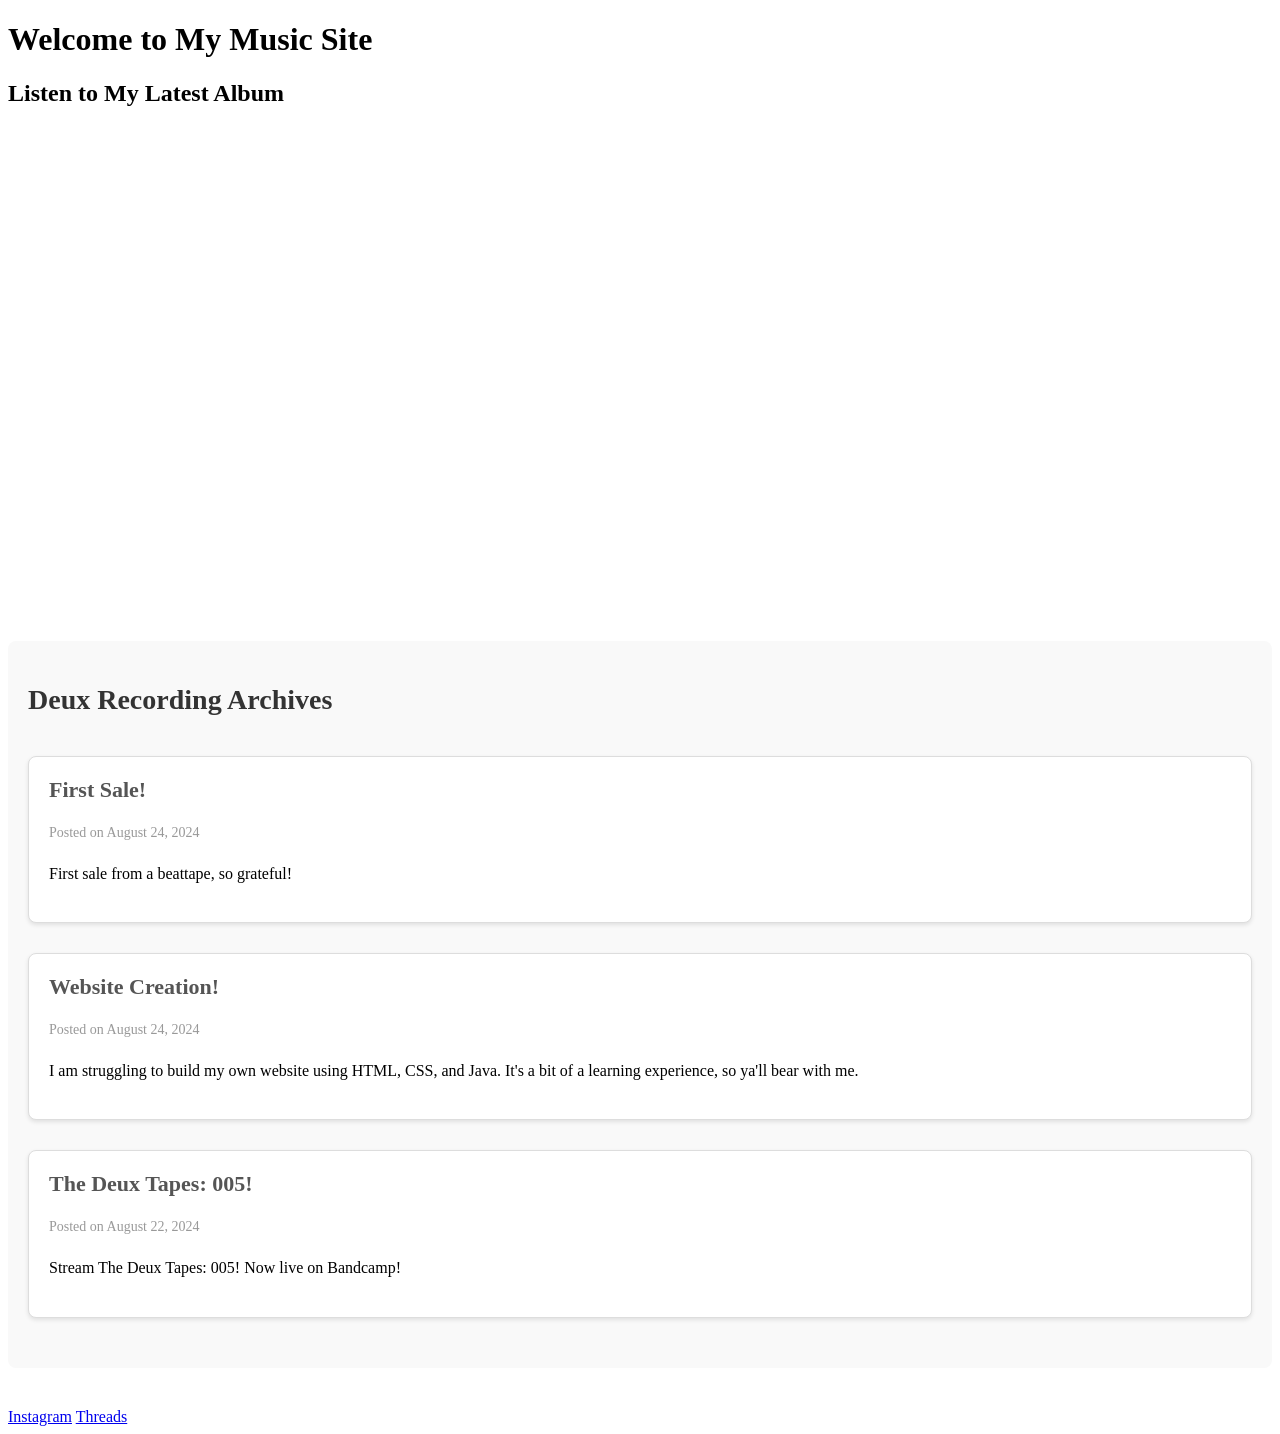
==== index.html @ 5b8d5ce3 "“Initial commit with website files” Added initial website files including index.html, style.css, and" ====
<!DOCTYPE html>
<html lang="en">
<head>
    <meta charset="UTF-8">
    <meta name="viewport" content="width=device-width, initial-scale=1.0">
    <title>My Music Site</title>
    <link rel="stylesheet" href="styles.css">
</head>
<body>
     <!-- Other content like header, blog, etc. -->
    <header>
        <h1>Welcome to My Music Site</h1>
    </header>

    <section>
        <!-- Main content like music, bio, etc. goes here -->
        <h2>Listen to My Latest Album</h2>
        <iframe style="border: 0; width: 350px; height: 470px;" src="https://bandcamp.com/EmbeddedPlayer/album=1049642732/size=large/bgcol=ffffff/linkcol=0687f5/tracklist=false/transparent=true/" seamless><a href="https://plugdeux.bandcamp.com/album/the-deux-tapes-005">The Deux Tapes: 005 by PlugDeux</a></iframe>
    </section>
    <section id="blog">
        <h2>Deux Recording Archives</h2>
        <!-- Blog posts -->

        <article>
            <h3>First Sale!</h3>
            <p><small>Posted on August 24, 2024</small></p>
            <p>First sale from a beattape, so grateful!</p>
        </article>

        <article>
            <h3>Website Creation!</h3>
            <p><small>Posted on August 24, 2024</small></p>
            <p>I am struggling to build my own website using HTML, CSS, and Java. It's a bit of a learning experience, so ya'll bear with me.</p>
        </article>

        <article>
            <h3>The Deux Tapes: 005!</h3>
            <p><small>Posted on August 22, 2024</small></p>
            <p>Stream The Deux Tapes: 005! Now live on Bandcamp!</p>
        </article>

        <!-- Add more blog posts as needed -->
    </section>

    <nav>
        <a href="https://instagram.com/plugdeux" target="_blank">Instagram</a>
        <a href="https://threads.net/plugdeux" target="_blank">Threads</a>
        <!-- Add more social media links as needed -->
    </nav>
</body>
</html>
---- styles.css ----
#blog {
    margin: 40px 0;
    padding: 20px;
    background-color: #f9f9f9; /* Light gray background */
    border-radius: 8px; /* Rounded corners */
}

#blog h2 {
    font-size: 28px;
    margin-bottom: 40px;
    color: #333; /* Darker text color */
}

#blog article {
    margin-bottom: 30px;
    padding: 20px;
    border: 1px solid #ddd; /* Light border */
    border-radius: 8px; /* Rounded corners */
    background-color: #fff; /* White background for posts */
    box-shadow: 0 2px 4px rgba(0, 0, 0, 0.1); /* Subtle shadow */
}

#blog article h3 {
    font-size: 22px;
    margin-top: 0;
    margin-bottom: 15px;
    color: #555; /* Slightly lighter text color */
}

#blog article p {
    font-size: 16px;
    line-height: 1.6;
}

#blog article small {
    color: #999;
    font-size: 14px;
}
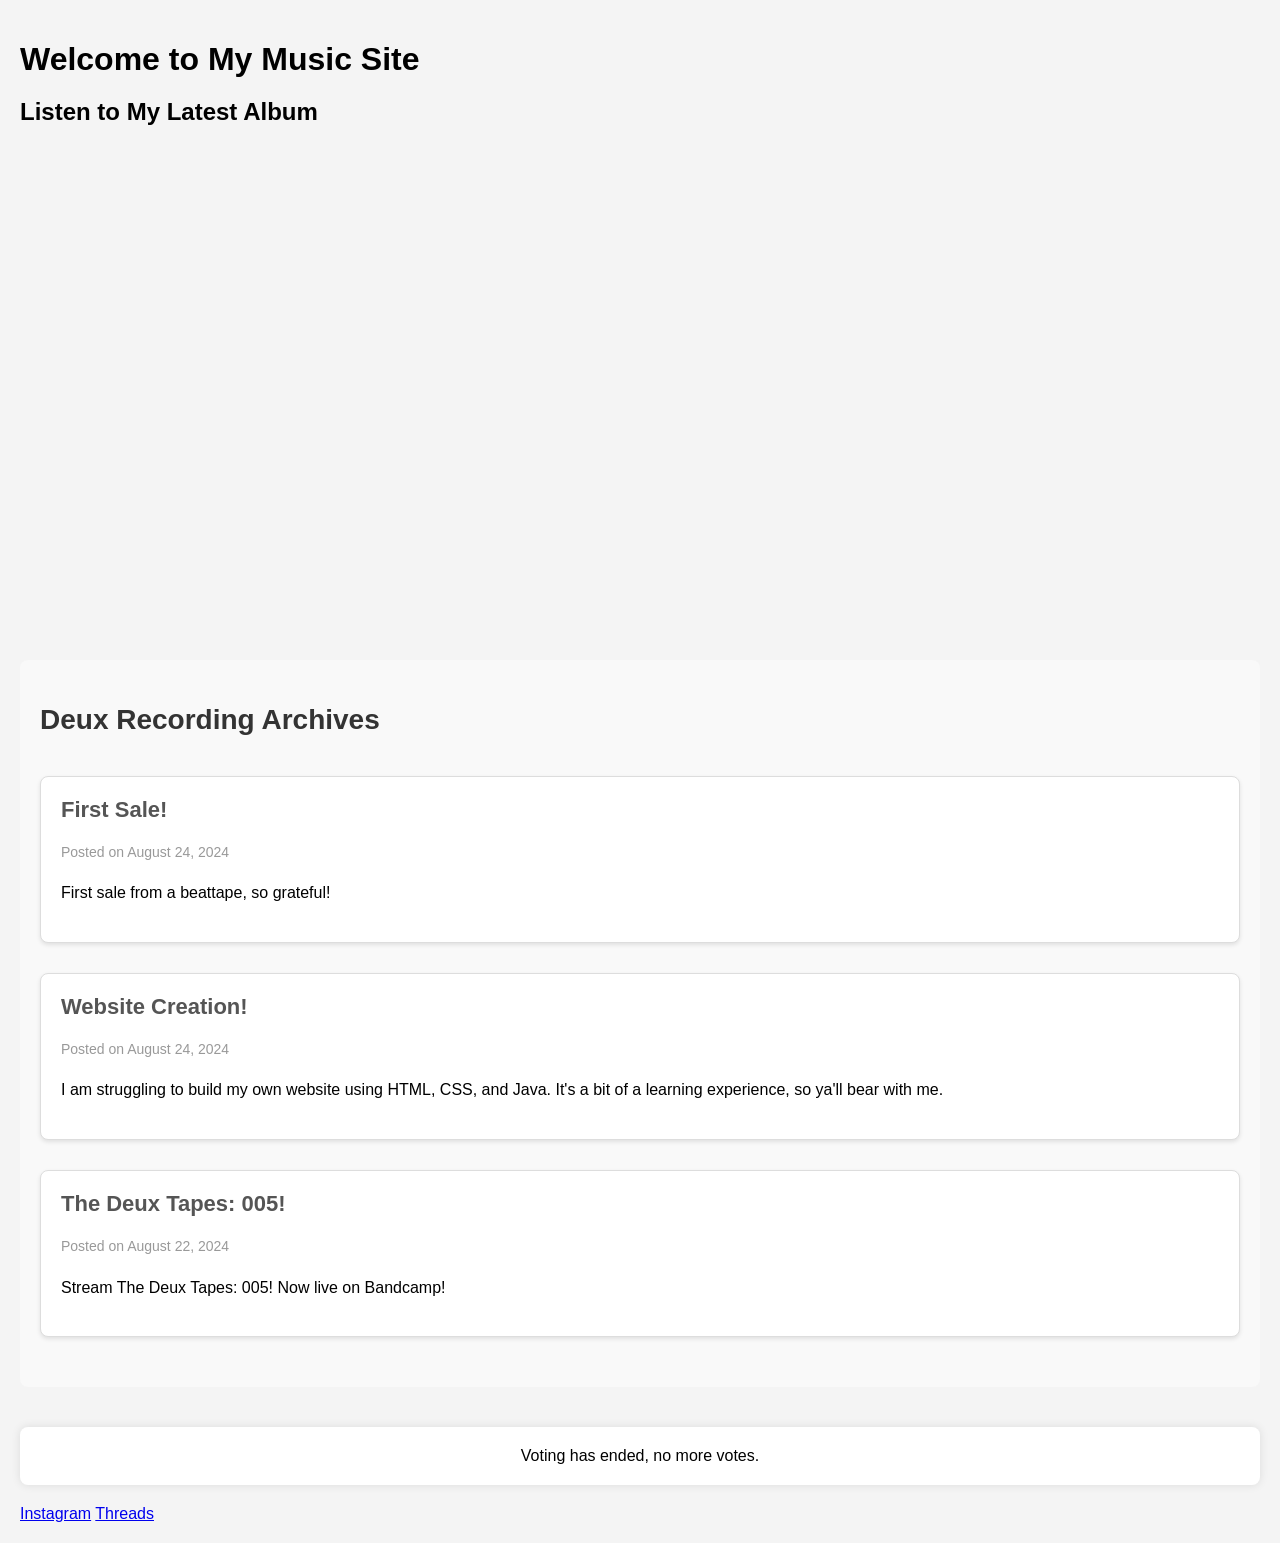
==== commit 9018a329: "Added new features and polished design." ====
--- a/index.html
+++ b/index.html
@@ -5,9 +5,10 @@
     <meta name="viewport" content="width=device-width, initial-scale=1.0">
     <title>My Music Site</title>
     <link rel="stylesheet" href="styles.css">
+    <script defer src="script.js"></script>
 </head>
 <body>
-     <!-- Other content like header, blog, etc. -->
+    <!-- Other content like header, blog, etc. -->
     <header>
         <h1>Welcome to My Music Site</h1>
     </header>
@@ -42,6 +43,28 @@
         <!-- Add more blog posts as needed -->
     </section>
 
+    <!-- Voting Box -->
+    <div id="voting-box">
+        <h1>Voting is now open!</h1>
+        <form id="vote-form">
+            <label>
+                <input type="radio" name="vote" value="CNP">
+                CNP
+            </label>
+            <label>
+                <input type="radio" name="vote" value="OGP">
+                OGP
+            </label>
+            <label>
+                <input type="radio" name="vote" value="FMB">
+                FMB
+            </label>
+            <button type="button" id="submit-vote">Submit Vote</button>
+        </form>
+        <div id="vote-result"></div>
+        <div id="countdown-timer"></div>
+    </div>
+
     <nav>
         <a href="https://instagram.com/plugdeux" target="_blank">Instagram</a>
         <a href="https://threads.net/plugdeux" target="_blank">Threads</a>
--- a/styles.css
+++ b/styles.css
@@ -1,30 +1,83 @@
+body {
+    font-family: Arial, sans-serif;
+    background-color: #f4f4f4;
+    margin: 0;
+    padding: 20px;
+}
+
+header, section, #voting-box, #blog {
+    margin-bottom: 20px;
+}
+
+h1 {
+    margin-bottom: 20px;
+}
+
+#voting-box {
+    background-color: #fff;
+    padding: 20px;
+    border-radius: 8px;
+    box-shadow: 0 0 10px rgba(0, 0, 0, 0.1);
+    text-align: center;
+    display: flex;
+    flex-direction: column;
+    align-items: center;
+    width: auto;
+    margin: 20px auto; /* Center the voting box */
+}
+
+label {
+    display: block;
+    margin: 10px 0;
+}
+
+button {
+    margin-top: 20px;
+    padding: 10px 20px;
+    background-color: #007bff;
+    color: white;
+    border: none;
+    border-radius: 5px;
+    cursor: pointer;
+}
+
+button:hover {
+    background-color: #0056b3;
+}
+
+#vote-result {
+    margin-top: 20px;
+    font-weight: bold;
+    color: green;
+}
+
 #blog {
     margin: 40px 0;
     padding: 20px;
-    background-color: #f9f9f9; /* Light gray background */
-    border-radius: 8px; /* Rounded corners */
+    background-color: #f9f9f9;
+    border-radius: 8px;
 }
 
 #blog h2 {
     font-size: 28px;
     margin-bottom: 40px;
-    color: #333; /* Darker text color */
+    color: #333;
 }
 
 #blog article {
     margin-bottom: 30px;
     padding: 20px;
-    border: 1px solid #ddd; /* Light border */
-    border-radius: 8px; /* Rounded corners */
-    background-color: #fff; /* White background for posts */
-    box-shadow: 0 2px 4px rgba(0, 0, 0, 0.1); /* Subtle shadow */
+    border: 1px solid #ddd;
+    border-radius: 8px;
+    background-color: #fff;
+    box-shadow: 0 2px 4px rgba(0, 0, 0, 0.1);
 }
 
 #blog article h3 {
     font-size: 22px;
     margin-top: 0;
     margin-bottom: 15px;
-    color: #555; /* Slightly lighter text color */
+    color: #555;
 }
 
 #blog article p {
@@ -36,4 +89,3 @@
     color: #999;
     font-size: 14px;
 }
-
